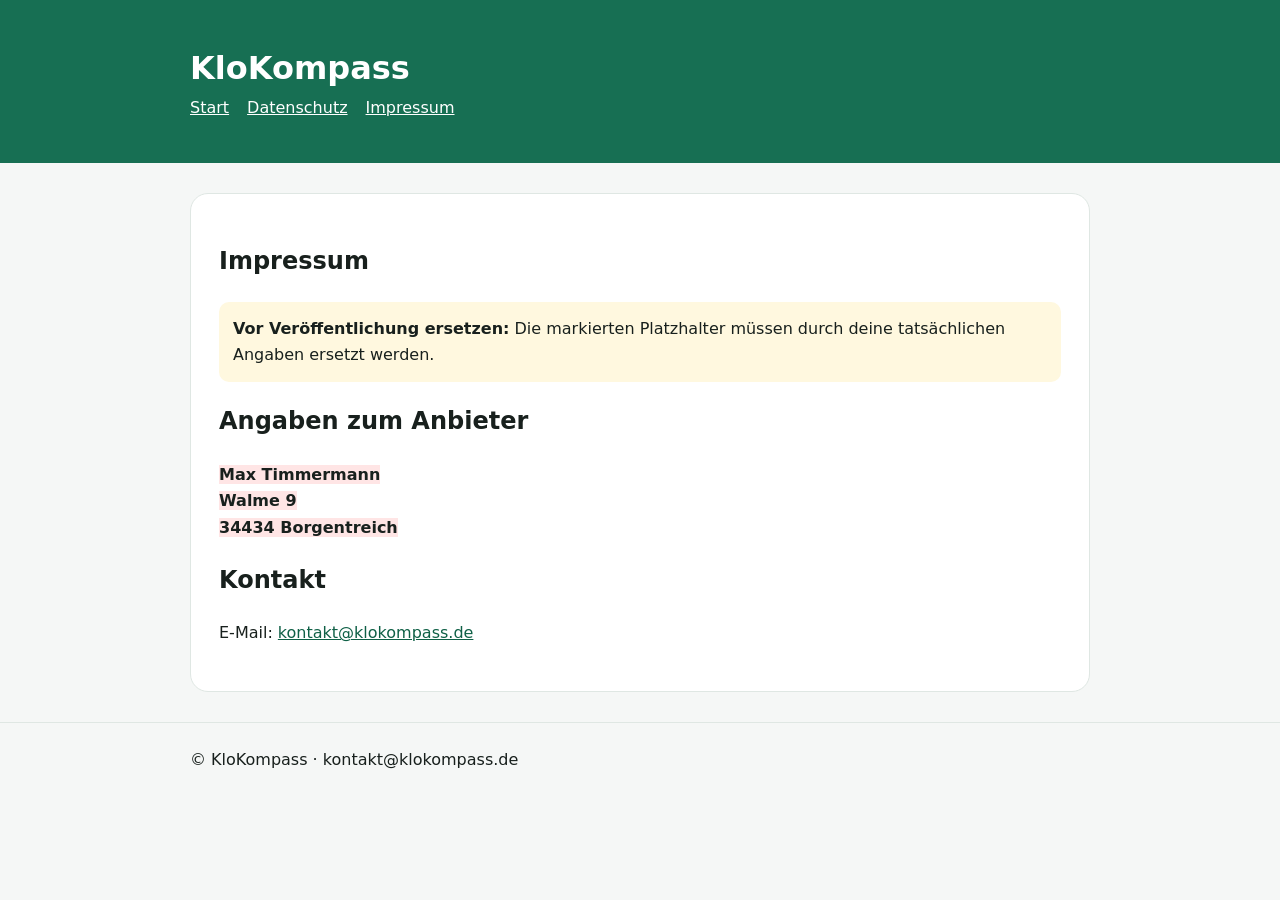
==== impressum.html @ d8fafed2 "Add files via upload KloKompass Website hinzufügen" ====
<!doctype html><html lang="de"><head><meta charset="utf-8"><meta name="viewport" content="width=device-width,initial-scale=1"><title>Impressum – KloKompass</title><link rel="stylesheet" href="style.css"></head><body><header><div class="wrap"><div class="brand">KloKompass</div><nav><a href="index.html">Start</a><a href="datenschutz.html">Datenschutz</a><a href="impressum.html">Impressum</a></nav></div></header><main class="wrap"><article class="card"><h1>Impressum</h1><div class="notice"><b>Vor Veröffentlichung ersetzen:</b> Die markierten Platzhalter müssen durch deine tatsächlichen Angaben ersetzt werden.</div><h2>Angaben zum Anbieter</h2><p><span class="placeholder">Max Timmermann</span><br><span class="placeholder">Walme 9</span><br><span class="placeholder">34434 Borgentreich</span></p><h2>Kontakt</h2><p>E-Mail: <a href="mailto:kontakt@klokompass.de">kontakt@klokompass.de</a></p></article></main><footer><div class="wrap">© KloKompass · kontakt@klokompass.de</div></footer></body></html>
---- style.css ----
body{margin:0;font-family:system-ui,sans-serif;background:#f5f7f6;color:#18201d;line-height:1.65}header{background:#176f53;color:white;padding:42px 20px}.wrap{max-width:900px;margin:auto}.brand{font-size:2rem;font-weight:800}nav{display:flex;gap:18px;flex-wrap:wrap}nav a{color:white}main{padding:30px 20px}.card{background:white;border:1px solid #dfe7e3;border-radius:18px;padding:28px}.notice{background:#fff8df;padding:14px;border-radius:10px}.placeholder{background:#ffe5e5;font-weight:bold}a{color:#0f6046}footer{padding:24px 20px;border-top:1px solid #dfe7e3}
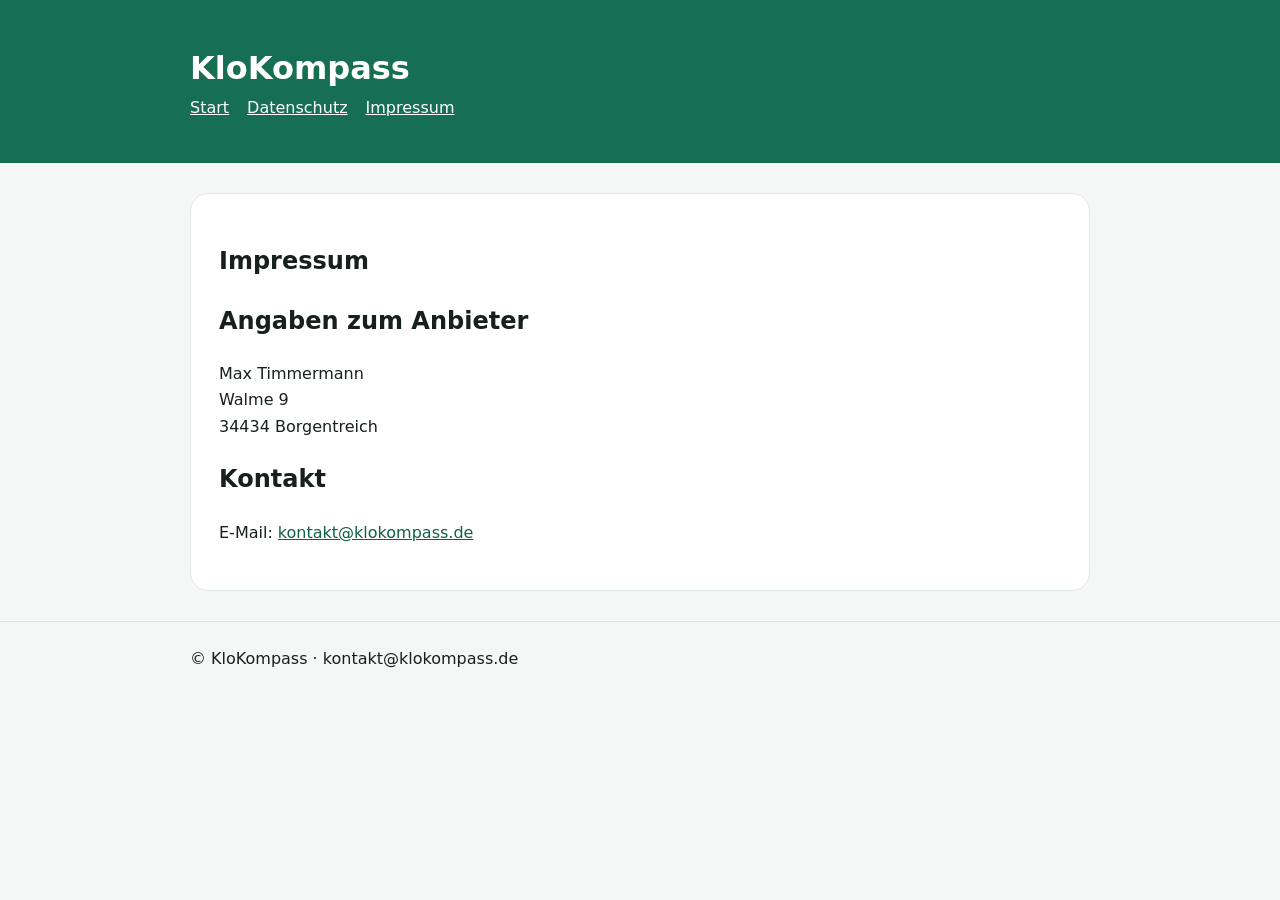
==== commit 98a825f7: "Add files via upload" ====
--- a/impressum.html
+++ b/impressum.html
@@ -1 +1 @@
-<!doctype html><html lang="de"><head><meta charset="utf-8"><meta name="viewport" content="width=device-width,initial-scale=1"><title>Impressum – KloKompass</title><link rel="stylesheet" href="style.css"></head><body><header><div class="wrap"><div class="brand">KloKompass</div><nav><a href="index.html">Start</a><a href="datenschutz.html">Datenschutz</a><a href="impressum.html">Impressum</a></nav></div></header><main class="wrap"><article class="card"><h1>Impressum</h1><div class="notice"><b>Vor Veröffentlichung ersetzen:</b> Die markierten Platzhalter müssen durch deine tatsächlichen Angaben ersetzt werden.</div><h2>Angaben zum Anbieter</h2><p><span class="placeholder">Max Timmermann</span><br><span class="placeholder">Walme 9</span><br><span class="placeholder">34434 Borgentreich</span></p><h2>Kontakt</h2><p>E-Mail: <a href="mailto:kontakt@klokompass.de">kontakt@klokompass.de</a></p></article></main><footer><div class="wrap">© KloKompass · kontakt@klokompass.de</div></footer></body></html>+<!doctype html><html lang="de"><head><meta charset="utf-8"><meta name="viewport" content="width=device-width,initial-scale=1"><title>Impressum – KloKompass</title><link rel="stylesheet" href="style.css"></head><body><header><div class="wrap"><div class="brand">KloKompass</div><nav><a href="index.html">Start</a><a href="datenschutz.html">Datenschutz</a><a href="impressum.html">Impressum</a></nav></div></header><main class="wrap"><article class="card"><h1>Impressum</h1><h2>Angaben zum Anbieter</h2><p>Max Timmermann<br>Walme 9<br>34434 Borgentreich</p><h2>Kontakt</h2><p>E-Mail: <a href="mailto:kontakt@klokompass.de">kontakt@klokompass.de</a></p></article></main><footer><div class="wrap">© KloKompass · kontakt@klokompass.de</div></footer></body></html>
